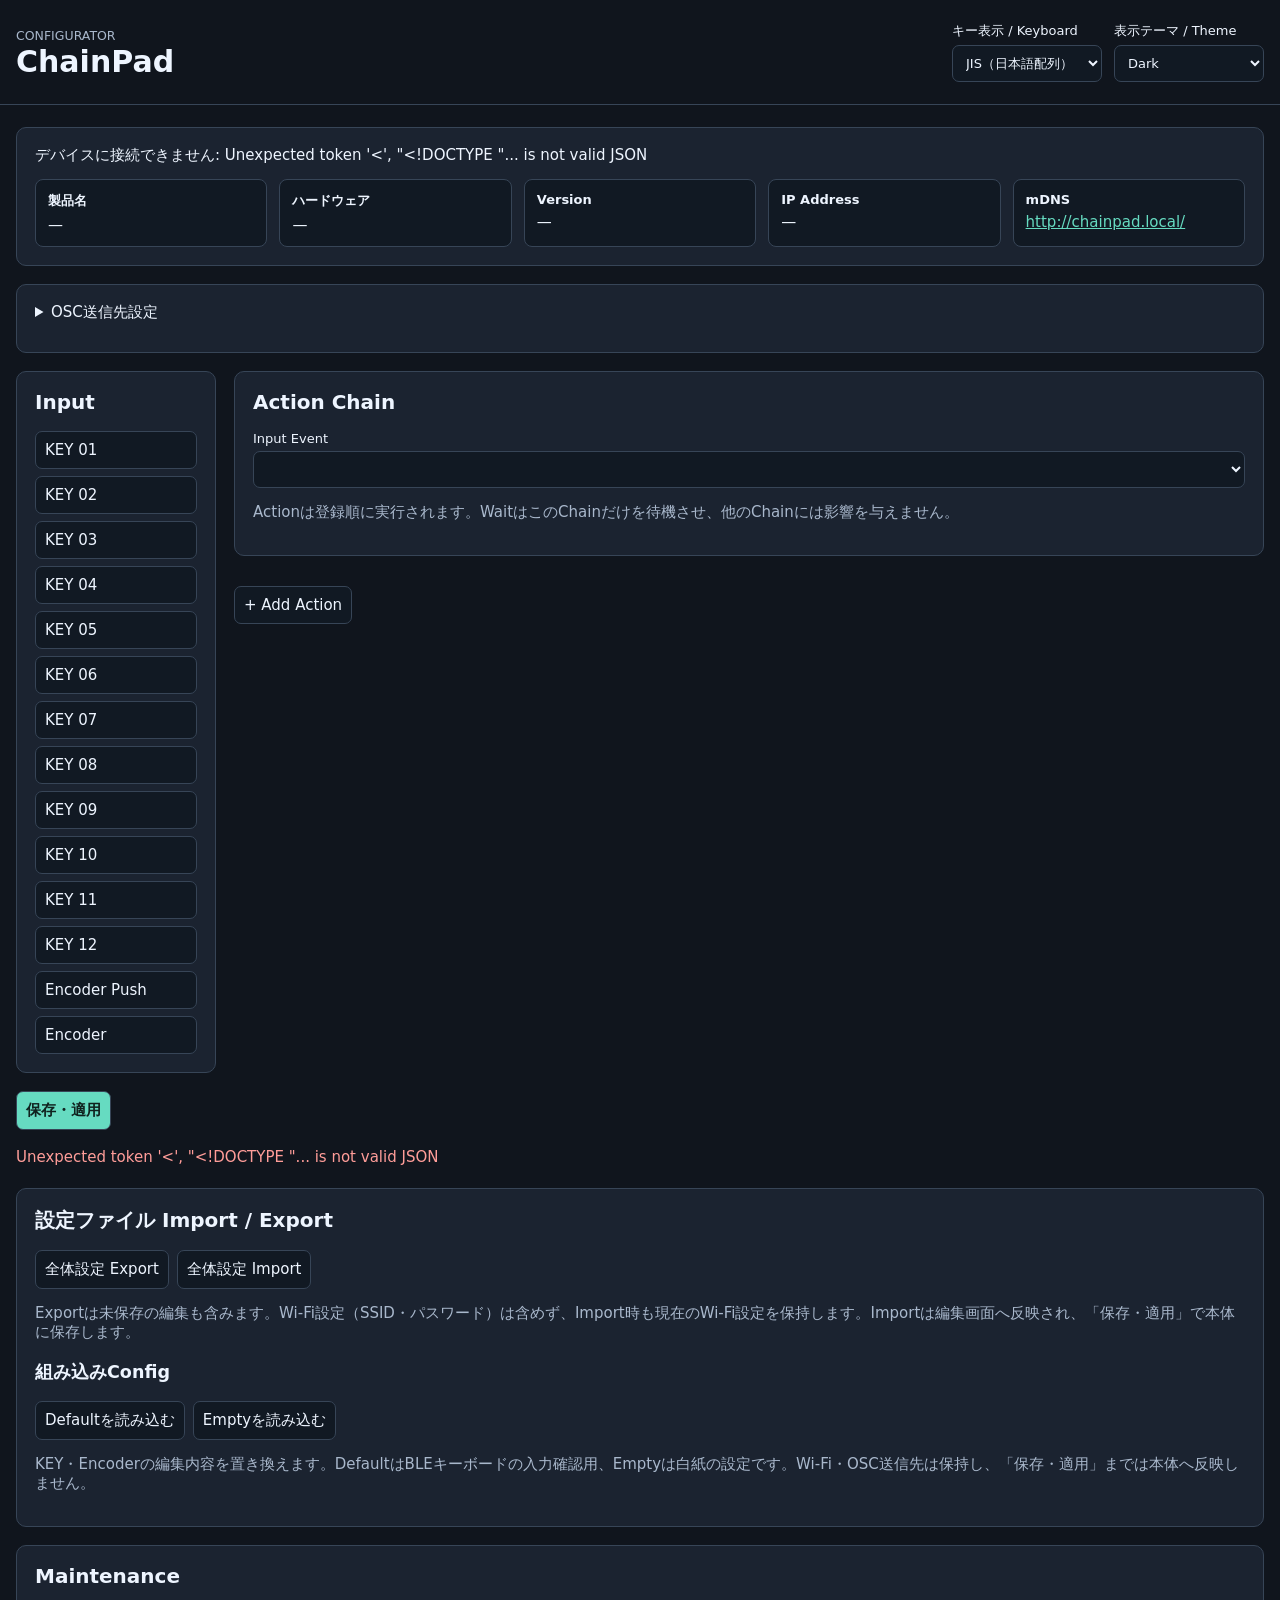
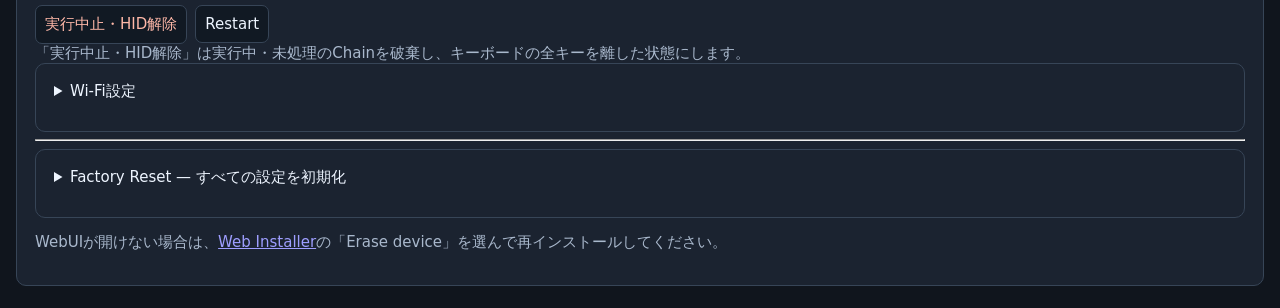
==== web/index.html @ 8fcc0cea "feat: add VRChat OSC address picker for v0.12.0" ====
<!doctype html>
<html lang="ja">
<meta charset="utf-8"><meta name="viewport" content="width=device-width,initial-scale=1">
<title>ChainPad Configurator</title>
<link rel="icon" type="image/svg+xml" sizes="any" href="favicon.svg">
<style>
:root{color-scheme:dark;--bg:#10151d;--panel:#1b2330;--line:#374557;--accent:#66dbc1;--muted:#a9b8cc}*{box-sizing:border-box}body{margin:0;background:var(--bg);color:#eef5ff;font:15px system-ui,sans-serif}header,main{max-width:1150px;margin:auto;padding:22px}header{border-bottom:1px solid var(--line)}h1{margin:0;font-size:30px}small,.hint{color:var(--muted)}h2{font-size:20px;margin-top:0}button,input,select{font:inherit;border:1px solid var(--line);border-radius:7px;padding:9px;background:#111923;color:inherit}button{cursor:pointer}button:hover{border-color:var(--accent)}button.primary{background:var(--accent);color:#10231f;font-weight:700}button:disabled{opacity:.4;cursor:default}input,select{width:100%}input[type=checkbox]{width:auto}label{display:grid;gap:5px;font-size:13px}main{display:grid;grid-template-columns:225px 1fr;gap:18px}.panel,article,details{background:var(--panel);padding:18px;border:1px solid var(--line);border-radius:10px}.network,.status,.toolbar,#message{grid-column:1/-1}.fields{display:grid;grid-template-columns:repeat(auto-fit,minmax(150px,1fr));gap:12px}#inputs{display:grid;gap:7px}#inputs button{text-align:left}#inputs button.active{border-color:var(--accent);color:var(--accent)}#actions{display:grid;gap:12px;margin:15px 0}.action-head,.toolbar,.buttons{display:flex;gap:8px;align-items:center;flex-wrap:wrap}.action-head{justify-content:space-between;margin-bottom:15px}.tag{display:inline-block;margin:3px;padding:4px 8px;background:#10151d;border-radius:6px;color:var(--muted)}.tag.on{color:var(--accent)}#message{white-space:pre-wrap;color:var(--accent);min-height:22px}.error{color:#ff9d99!important}.modifiers{display:flex;gap:12px;flex-wrap:wrap;margin-top:12px}.modifiers label{display:flex;align-items:center}summary{cursor:pointer;margin-bottom:12px}.danger{color:#ffb8a8}#stats{font-size:12px;margin-top:8px;overflow-wrap:anywhere}@media(max-width:700px){main{grid-template-columns:1fr}#inputs{grid-template-columns:repeat(3,1fr)}header,main{padding:14px}}
:root{--text:#eef5ff;--field:#111923;--error:#ff9d99;--danger:#ffb8a8;--primary-text:#10231f}
:root[data-theme="light"]{color-scheme:light;--bg:#f3f6f8;--panel:#ffffff;--line:#bdcbd5;--accent:#087565;--muted:#506275;--text:#182a38;--field:#f8fafc;--error:#b42318;--danger:#a52d20;--primary-text:#ffffff}
body{color:var(--text)}button,input,select{background:var(--field)}button.primary{color:var(--primary-text)}.tag{background:var(--bg)}.error{color:var(--error)!important}.danger{color:var(--danger)}.header-row{display:flex;justify-content:space-between;gap:16px;align-items:center;flex-wrap:wrap}.theme-choice{min-width:150px}
#obsConnection::before{color:currentColor}#obsConnection.obs-state-error{color:#ff9d99}#obsConnection.obs-state-pending{color:#f5cd62}#obsConnection.obs-state-disconnected{color:#9ca3af}#obsConnection.obs-state-ready{color:#62d98b}
:root[data-theme=light] #obsConnection.obs-state-error{color:#b42318}:root[data-theme=light] #obsConnection.obs-state-pending{color:#946200}:root[data-theme=light] #obsConnection.obs-state-disconnected{color:#667085}:root[data-theme=light] #obsConnection.obs-state-ready{color:#167347}
</style>
<style>
header,main{max-width:1280px;padding-left:16px;padding-right:16px}
.fields{align-items:start}.fields>label{align-content:start;min-width:0}.fields>label>input,.fields>label>select{height:42px;min-width:0}
.fields>label.password-clear{display:flex;align-items:center;gap:8px;align-self:center}.fields>label.password-clear>input{width:16px;height:16px;margin:0;padding:0;flex:0 0 16px}#password:disabled{opacity:.45;cursor:not-allowed}
.fields.hid{grid-template-columns:repeat(auto-fill,minmax(150px,1fr))}.fields.hid>.hint{grid-column:1/-1;margin:0}
.fields>.action-note{grid-column:1/-1;order:1;margin:0}
.action-details{container-type:inline-size}.obs-item-targets{display:grid;grid-column:1/-1;grid-template-columns:minmax(0,1fr);gap:12px;min-width:0}
@container(min-width:640px){.action-card .fields.obs-items{grid-template-columns:repeat(2,minmax(0,1fr))}.obs-item-targets{grid-template-columns:repeat(2,minmax(0,1fr))}.obs-item-targets>.fields{grid-column:auto!important}}
.obs-list-button{justify-self:start;width:max-content;padding-inline:10px;white-space:nowrap}
.fields.obs-mute{grid-template-columns:minmax(110px,1fr) minmax(130px,1fr) minmax(150px,1.3fr) max-content minmax(100px,.75fr);overflow-x:auto;padding-bottom:4px}.fields.obs-mute-toggle{grid-template-columns:minmax(110px,1fr) minmax(130px,1fr) minmax(150px,1.3fr) max-content}.fields.obs-mute button{white-space:nowrap}.obs-name-picker{min-width:0}.obs-name-picker>select{min-width:0}
@media(max-width:1100px){.fields.obs-mute{grid-template-columns:repeat(2,minmax(0,1fr));overflow-x:visible}.fields.obs-mute>*{min-width:0}.fields.obs-mute button{max-width:100%;white-space:normal}}@media(max-width:700px){.action-card .fields{grid-template-columns:repeat(2,minmax(0,1fr));overflow-x:visible}.action-card .fields>*{min-width:0;overflow-wrap:anywhere}.action-card .fields input,.action-card .fields select{min-width:0;max-width:100%}.action-card .fields button{max-width:100%;white-space:normal}}
.header-controls{display:flex;gap:12px;align-items:end;flex-wrap:wrap;margin-left:auto}
.action-card .action-details>.fields{grid-template-columns:repeat(2,minmax(0,1fr));overflow-x:visible}
@container(min-width:600px){.action-card .action-details>.fields{grid-template-columns:160px repeat(auto-fit,minmax(150px,1fr))}.action-card .action-details>.fields.obs-fields{grid-template-columns:160px 240px repeat(auto-fit,minmax(150px,1fr))}}
.action-card .action-details>.fields.obs-media{grid-template-columns:repeat(2,minmax(0,1fr))}
@container(min-width:600px){.action-card .action-details>.fields.obs-media{grid-template-columns:160px 240px}.action-card .fields.obs-media>.hint{grid-column:1 / -1}}
@container(min-width:850px){.action-card .action-details>.fields.obs-media{grid-template-columns:160px 240px minmax(0,1fr) max-content minmax(0,1fr)}}
.output-heading{display:flex;align-items:center;justify-content:space-between;gap:12px;margin-bottom:16px}.output-heading h3{margin:0}
#rotationOutputs>.panel{container-type:inline-size}
@container(min-width:800px){.fields.obs-rotation-volume{grid-template-columns:minmax(160px,1.2fr) minmax(150px,1.3fr) max-content minmax(100px,1fr) minmax(100px,1fr)}}
@container(min-width:850px){.action-card .action-details>.fields.obs-volume{grid-template-columns:160px 240px minmax(0,1fr) max-content}}
#rotationDuplicates+h3{border-top:1px solid var(--line);margin-top:28px;padding-top:24px}
#rotationPreviewPosition{appearance:none;-webkit-appearance:none;padding:0;border:0;margin:0;height:28px;border-radius:0;cursor:pointer;background:linear-gradient(to right,#2196f3 0 var(--preview-fill,0%),var(--line) var(--preview-fill,0%) 100%) center / 100% 6px no-repeat}
#rotationPreviewPosition::-webkit-slider-runnable-track{height:6px;background:transparent;border:0}
#rotationPreviewPosition::-webkit-slider-thumb{-webkit-appearance:none;width:16px;height:16px;margin-top:-5px;border:0;border-radius:50%;background:#2196f3}
#rotationPreviewPosition::-moz-range-track{height:6px;background:transparent;border:0}
#rotationPreviewPosition::-moz-range-progress{background:transparent}
#rotationPreviewPosition::-moz-range-thumb{width:16px;height:16px;border:0;border-radius:50%;background:#2196f3}
#rotationPreviewPosition:focus-visible{outline:2px solid var(--accent);outline-offset:3px}
#rotationPreviewPosition:disabled{opacity:.4;cursor:default}
.input-heading{display:flex;align-items:start;justify-content:space-between;gap:12px}.input-heading h2{flex:1}
.preset-menu{position:relative;padding:0;border:0;background:transparent}.preset-menu summary{list-style:none;cursor:pointer;border:1px solid var(--line);border-radius:7px;padding:2px 12px;font-size:22px;line-height:1.4}.preset-menu summary::-webkit-details-marker{display:none}
.preset-menu-items{position:absolute;right:0;top:100%;z-index:5;display:grid;gap:6px;min-width:180px;padding:8px;background:var(--panel);border:1px solid var(--line);border-radius:7px}.preset-menu-items button{text-align:left;white-space:nowrap}
@media(min-width:1100px){main{grid-template-columns:200px minmax(0,1fr)}.fields.midi{grid-template-columns:1.2fr 1.4fr 1.2fr .65fr .65fr .65fr;gap:10px}}
main>section{min-width:0}
.obs-fields{grid-template-columns:repeat(auto-fit,minmax(min(100%,180px),1fr))}.obs-enable{display:flex;align-items:center;gap:8px;margin-bottom:14px}.obs-buttons{justify-content:flex-end}#obsDiagnostics,#obsMessage{overflow-wrap:anywhere}#obsSection fieldset{border:0;padding:0;margin:0;min-width:0}#obsSection input:disabled{opacity:.5}.obs-clear{display:flex;align-items:center;gap:8px}.obs-clear input{width:16px;height:16px;margin:0}.obs-summary-status{float:right;font-size:13px;color:var(--muted);margin-left:12px}.obs-summary-status::before{content:'● ';color:var(--accent)}@media(max-width:700px){.obs-summary-status{float:none;display:block;margin:6px 0 0 20px;overflow-wrap:anywhere}}
.system-info{display:grid;grid-template-columns:repeat(auto-fit,minmax(150px,1fr));gap:12px;margin:14px 0 0}.system-info>div{border:1px solid var(--line);border-radius:8px;padding:12px;background:var(--field);min-width:0}.system-info dt{font-size:13px;font-weight:700;margin-bottom:6px}.system-info dd{margin:0;overflow-wrap:anywhere}.system-info a{color:var(--accent)}
#actions{gap:18px}.action-card{padding:10px;position:relative;min-width:0}
.action-card:not(:last-child)::after{content:'↓';position:absolute;bottom:-19px;left:28px;color:var(--muted);font-size:14px;line-height:18px}
.action-head{display:grid;grid-template-columns:40px 22px max-content minmax(0,1fr) auto;gap:8px;margin:0;align-items:center}
.action-summary{font-size:13px;overflow-wrap:anywhere;white-space:pre-wrap}.action-kind{font-size:13px}.action-number{color:var(--muted);text-align:center}
.action-head .buttons{flex-wrap:nowrap}.action-head button{padding:7px 9px;min-height:40px}
.drag-handle{touch-action:none;cursor:grab;font-size:22px;user-select:none}.action-dragging,.action-dragging *{cursor:grabbing!important;user-select:none!important}
.action-card.dragging{opacity:.45}.action-card.drop-before{box-shadow:0 -4px 0 var(--accent)}.action-card.drop-after{box-shadow:0 4px 0 var(--accent)}
.action-details{border-top:1px solid var(--line);margin-top:10px;padding-top:4px}
.action-kind{white-space:nowrap}.cancel-help{grid-column:1/-1;margin:0}
#rotationAxis{margin-bottom:14px}#rotationOutputs{display:grid;gap:12px;margin:12px 0}#encoderSettings{margin-bottom:18px}#rotationValueEditor{margin-bottom:18px}[hidden]{display:none!important}
@media(max-width:700px){.action-head{grid-template-columns:40px 20px minmax(0,1fr) auto;gap:6px}.action-kind{min-width:0;white-space:normal;overflow-wrap:anywhere}.action-summary{grid-column:3/-1;grid-row:2}.action-head .buttons{grid-column:4;grid-row:1;justify-self:end}.action-card{padding:8px}}
 #firmwareUpdate{margin-top:16px;line-height:1.6;overflow-wrap:anywhere}#firmwareUpdate a{color:var(--accent)}.firmware-history{margin-top:12px}.firmware-history details{padding:12px;background:var(--field)}.firmware-history summary{margin:0}.firmware-history details[open]>summary{margin-bottom:12px}.firmware-release{border-top:1px solid var(--line);padding-top:12px;margin-top:12px}.firmware-release h3{font-size:16px;margin:0 0 8px}.firmware-release h4{font-size:13px;color:var(--muted);margin:8px 0 4px}.firmware-release ul{margin:0;padding-left:22px}.firmware-release p{margin:8px 0}.firmware-more{margin-top:12px}.firmware-history summary:focus-visible{outline:2px solid var(--accent);outline-offset:4px}
</style>
<style>
.osc-address-control{min-width:0;display:grid;gap:6px;align-content:start}.osc-address-control input{height:42px;min-width:0}.osc-address-picker-button{justify-self:start;font-size:13px}.osc-address-hint{line-height:1.6;overflow-wrap:anywhere}
.osc-picker{color:var(--text);background:var(--panel);border:1px solid var(--line);border-radius:12px;padding:0;width:min(740px,calc(100% - 28px));max-height:85vh;overflow:auto}.osc-picker::backdrop{background:#0009}.osc-picker-heading{display:flex;align-items:center;justify-content:space-between;gap:12px;padding:18px 22px;border-bottom:1px solid var(--line)}.osc-picker-heading h2{margin:0}.osc-picker-body{padding:18px 22px}.osc-picker-filters{display:flex;flex-wrap:wrap;gap:6px;margin:12px 0}.osc-picker-filters button{font-size:13px}.osc-picker-filters [aria-pressed=true]{border-color:var(--accent);color:var(--accent)}.osc-picker-results{max-height:34vh;overflow:auto;border-top:1px solid var(--line)}.osc-picker-result{display:grid;grid-template-columns:minmax(0,1fr) auto;gap:6px 12px;width:100%;text-align:left;background:transparent;border:0;border-bottom:1px solid var(--line);border-radius:0;padding:14px 8px}.osc-picker-result:hover{background:var(--field)}.osc-picker-result code{grid-column:1/-1;color:var(--accent);overflow-wrap:anywhere}.osc-picker-result small{grid-column:1/-1;line-height:1.6}.osc-picker-foot{padding:12px 22px;border-top:1px solid var(--line);font-size:12px;color:var(--muted);line-height:1.6}.osc-picker-foot p{margin:5px 0}.osc-picker a{color:var(--accent)}.osc-picker button:focus-visible,.osc-picker input:focus-visible,.osc-address-picker-button:focus-visible{outline:2px solid var(--accent);outline-offset:2px}@media(max-width:700px){.osc-picker-heading,.osc-picker-body,.osc-picker-foot{padding:14px}.osc-picker-heading h2{font-size:18px}}
</style>
<script>
try{const theme=localStorage.getItem('chainpad-theme');if(theme==='light'||theme==='dark')document.documentElement.dataset.theme=theme;}catch{}
</script>
<header><div class="header-row"><div><small>CONFIGURATOR</small><h1>ChainPad</h1></div><div class="header-controls"><label class="theme-choice">キー表示 / Keyboard<select id="keyboardLayout"><option value="jis">JIS（日本語配列）</option><option value="ascii">ASCII（US配列）</option></select></label><label class="theme-choice">表示テーマ / Theme<select id="theme"><option value="dark">Dark</option><option value="light">Light</option></select></label></div></div></header>
<main>
<section class="status panel"><div id="connections">接続中…</div><dl class="system-info"><div><dt>製品名</dt><dd id="systemName">—</dd></div><div><dt>ハードウェア</dt><dd id="systemHardware">—</dd></div><div><dt>Version</dt><dd id="systemVersion">—</dd></div><div><dt>IP Address</dt><dd id="systemIp">—</dd></div><div><dt>mDNS</dt><dd><a href="http://chainpad.local/">http://chainpad.local/</a></dd></div></dl><div id="firmwareUpdate" hidden></div></section>
<section class="status panel" id="storageRecovery" hidden><p>旧形式の設定が存在しますが、このFirmwareでは読み込めません。旧ファイルは保持され、設定出力は停止しています。置換すると旧設定は上書きされます。</p><button id="replaceUnsupported" class="danger">旧設定を置き換えてv2設定を保存</button></section>
<section class="panel"><h2>Encoder Rotation</h2><div id="rotationAxis" class="fields"></div><p id="rotationSummary" class="hint"></p><p id="rotationInactive" class="hint">Action Chainモード中は、以下のRotation Value設定は実行されません。設定は保持・検証されます。</p><p class="hint">CWでPosition +1、CCWで−1。Initialは起動・Rotation Valueへの切替・Range変更時に適用されます。その他の設定変更ではCurrentを保持します。Encoder Pushは独立したPress / Releaseです。</p><h3>Action Link</h3><div id="rotationOutputs"></div><button id="rotationAdd">+ Add Action</button><p class="hint">Start / Endは昇順・降順・同値に対応。OSC FloatとOBS音量はfloat32に正規化します。OBS音量は−100〜＋26 dBで指定します。送信は最新状態を優先し、未送信値は上書き・破棄される場合があります。</p><p id="rotationDuplicates" class="danger" role="status"></p><h3>Preview（ブラウザ上でのActionのテスト）</h3><p class="hint">エンコーダーの回転量によってOSC/MIDI CC/OBS音量で送信される値を、Preview Positionを変えてブラウザ上で確認できます。</p><label>Preview Position<input id="rotationPreviewPosition" type="number" min="0" step="1" value="0"></label><p class="hint">デバイスには送信せず、Current Positionも変更しません。</p><p id="rotationValidation" class="danger" role="status"></p><ol id="rotationPreviewValues"></ol></section>
<details class="network" id="oscDestination"><summary>OSC送信先設定</summary><div class="fields">
<label>OSC IPv4<input id="oscHost" placeholder="192.168.1.100"></label>
<label>OSC Port<input id="oscPort" type="number" min="1" max="65535"></label>
</div><p class="hint">OSC Action / Action Link共通の送信先です。変更後は「保存・適用」を押してください。</p></details>
<details class="network" id="obsSection" hidden><summary>OBS WebSocket設定<span id="obsConnection" class="obs-summary-status" role="status">Connection: 取得中…</span></summary>
<fieldset id="obsFields" disabled><label class="obs-enable"><input id="obsEnabled" type="checkbox">Enable OBS WebSocket</label>
<div class="fields obs-fields"><label>IP Address<input id="obsIp" placeholder="192.168.1.100" autocomplete="off"></label><label>Port<input id="obsPort" type="number" min="1" max="65535" step="1" value="4455"></label><label>Password<input id="obsPassword" type="password" autocomplete="new-password" aria-describedby="obsPasswordStatus"></label></div>
<p id="obsPasswordStatus" class="hint" role="status"></p><label class="obs-clear"><input id="obsClear" type="checkbox">保存時にパスワードをクリア</label>
<p class="hint">空欄なら保存済みパスワードを保持します。削除・変更はSave OBSで確定します。</p></fieldset>
<p id="obsDiagnostics" class="hint"></p><p id="obsStorage" class="hint"></p>
<p id="obsMessage" role="status"></p><div class="buttons obs-buttons"><button id="obsSave" class="primary" type="button" disabled>Save OBS</button><button id="obsReconnect" type="button" disabled>Reconnect</button></div>
<p class="hint">OBS専用の保存です。保存・反映受付と接続成功は別です。Reconnectは編集中の値ではなく、本体に保存済みの設定を使用します。</p></details>
<nav class="panel"><h2>Input</h2><div id="inputs"></div></nav>
<section><div class="panel"><div class="input-heading"><h2 id="title">Action Chain</h2><details id="keyPresetMenu" class="preset-menu" hidden><summary aria-label="Key Preset操作">…</summary><div class="preset-menu-items"><button id="exportKey">Preset Export</button><button id="importKey">Preset Import</button></div></details></div><label>Input Event<select id="event"></select></label><p class="hint">Actionは登録順に実行されます。WaitはこのChainだけを待機させ、他のChainには影響を与えません。</p><p id="actionSlots" class="hint" role="status"></p><p id="waitWarning" class="danger" role="status" hidden></p></div><div id="actions"></div><button id="add">+ Add Action</button></section>
<div class="toolbar"><button class="primary" id="save">保存・適用</button><span id="dirty" class="hint"></span></div>
<div id="message" role="status"></div>
<section class="network panel"><h2>設定ファイル Import / Export</h2><div class="buttons"><button id="exportFull">全体設定 Export</button><button id="importFull">全体設定 Import</button></div><p class="hint">Exportは未保存の編集も含みます。Wi-Fi設定（SSID・パスワード）は含めず、Import時も現在のWi-Fi設定を保持します。Importは編集画面へ反映され、「保存・適用」で本体に保存します。</p><h3>組み込みConfig</h3><div class="buttons"><button id="loadDefault">Defaultを読み込む</button><button id="loadEmpty">Emptyを読み込む</button></div><p class="hint">KEY・Encoderの編集内容を置き換えます。DefaultはBLEキーボードの入力確認用、Emptyは白紙の設定です。Wi-Fi・OSC送信先は保持し、「保存・適用」までは本体へ反映しません。</p></section>
<input id="presetFile" type="file" accept=".json,application/json" hidden>
<section class="network panel" id="maintenance"><h2>Maintenance</h2>
<div class="buttons"><button class="danger" id="panic">実行中止・HID解除</button><button id="restart">Restart</button></div>
<p class="hint cancel-help">「実行中止・HID解除」は実行中・未処理のChainを破棄し、キーボードの全キーを離した状態にします。</p>
<details class="network" id="network"><summary>Wi-Fi設定</summary><div class="fields">
<label>Wi-Fi SSID<input id="ssid" maxlength="32" autocomplete="off"></label>
<label>Wi-Fi Password<input id="password" type="password" maxlength="64" autocomplete="new-password"></label>
<label class="password-clear"><input id="clearPassword" type="checkbox"><span>保存時にパスワードをクリア（パスワードなしのWi-Fi）</span></label>
<p id="passwordStatus" class="hint" role="status"></p>
</div><p class="hint">SSID / Passwordの変更後は「保存・適用」→「Restart」の順に押してください。</p><div class="buttons"><button class="primary" id="networkSave">保存・適用</button><button id="networkRestart">Restart</button></div></details>
<hr><details><summary>Factory Reset — すべての設定を初期化</summary>
<p>Wi-Fi・OSC・Action・Rotation・本体のBluetoothペアリング情報を削除し、自動再起動します。Wi-Fiの再設定と、PC側のBluetooth登録解除・再ペアリングが必要です。</p>
<button class="danger" id="factoryReset">すべての設定を初期化…</button></details>
<p id="factoryResetMessage" role="status"></p>
<p class="hint">WebUIが開けない場合は、<a href="https://shimez.github.io/ChainPad/installer/" target="_blank" rel="noopener">Web Installer</a>の「Erase device」を選んで再インストールしてください。</p></section>
</main>
<script src="maintenance.js"></script>
<script src="wifi-password.js"></script>
<script src="presets.js"></script>
<script src="builtin-config-data.js"></script>
<script src="osc-addresses.js"></script>
<script src="action-ui.js"></script>
<script src="rotation-ui.js"></script>
<script src="obs-settings.js"></script>
<script src="obs-actions.js"></script>
<script src="firmware-update.js"></script>
<script>
'use strict';
let config, capabilities, selected=0, dirty=false, statusTimer, saving=false, importTarget;
const $=id=>document.getElementById(id);
const passwordEditor=WifiPassword.create($,()=>changed());
const obsEditor=ObsSettingsUI.create($,()=>saving);
const obsScenes=ObsActionsUI.create();
$('theme').value=document.documentElement.dataset.theme||'dark';
$('theme').onchange=()=>{const theme=$('theme').value;document.documentElement.dataset.theme=theme;try{localStorage.setItem('chainpad-theme',theme);}catch{}};
const names=Array.from({length:12},(_,i)=>`KEY ${String(i+1).padStart(2,'0')}`).concat('Encoder Push','Encoder');
const usageNames={4:'A',5:'B',6:'C',7:'D',8:'E',9:'F',10:'G',11:'H',12:'I',13:'J',14:'K',15:'L',16:'M',17:'N',18:'O',19:'P',20:'Q',21:'R',22:'S',23:'T',24:'U',25:'V',26:'W',27:'X',28:'Y',29:'Z',40:'Enter',41:'Escape',42:'Backspace',43:'Tab',44:'Space',79:'Right',80:'Left',81:'Down',82:'Up'};
// JIS 109-key legends. These labels do not change the transmitted HID usage.
Object.assign(usageNames,{
  45:'-（Shift: =）',46:'^（Shift: ~）',47:'@（Shift: `）',48:'[（Shift: {）',
  49:'US配列のバックスラッシュキー',50:']（Shift: }）',51:';（Shift: +）',52:':（Shift: *）',
  53:'半角／全角',54:',（Shift: <）',55:'.（Shift: >）',56:'/（Shift: ?）',57:'英数（Shift: Caps Lock）',
  70:'Print Screen',71:'Scroll Lock',72:'Pause',73:'Insert',74:'Home',75:'Page Up',76:'Delete',77:'End',78:'Page Down',
  83:'Num Lock',84:'テンキー /',85:'テンキー *',86:'テンキー -',87:'テンキー +',88:'テンキー Enter',
  98:'テンキー 0 / Insert',99:'テンキー . / Delete',100:'欧州配列の追加キー（Non-US Backslash）',
  101:'アプリケーション（メニュー）',102:'Power',103:'テンキー ='
});
const jisNumberShift=['!','"','#','$','%','&',"'",'(',')'];
for(let i=0;i<10;i++)usageNames[30+i]=String((i+1)%10)+(i<9?`（Shift: ${jisNumberShift[i]}）`:'');
const keypadNavigation=['End','Down','Page Down','Left','Clear','Right','Home','Up','Page Up'];
for(let i=0;i<9;i++)usageNames[89+i]=`テンキー ${i+1} / ${keypadNavigation[i]}`;
for(let i=0;i<12;i++){usageNames[58+i]=`F${i+1}`;usageNames[104+i]=`F${i+13}`;}
const jisUsageNames={...usageNames};
const asciiUsageNames={...usageNames,
  45:'-（Shift: _）',46:'=（Shift: +）',47:'[（Shift: {）',48:']（Shift: }）',
  49:'\\（Shift: |）',50:'非US配列の # キー',51:';（Shift: :）',52:"'（Shift: \"）",
  53:'`（Shift: ~）',57:'Caps Lock'
};
const asciiNumberShift=['!','@','#','$','%','^','&','*','(',')'];
for(let i=0;i<10;i++)asciiUsageNames[30+i]=`${(i+1)%10}（Shift: ${asciiNumberShift[i]}）`;
let keyboardLayout='jis';
try{if(localStorage.getItem('chainpad-keyboard-layout')==='ascii')keyboardLayout='ascii';}catch{}
$('keyboardLayout').value=keyboardLayout;
Object.assign(usageNames,keyboardLayout==='jis'?jisUsageNames:asciiUsageNames);
$('keyboardLayout').onchange=()=>{
  keyboardLayout=$('keyboardLayout').value==='ascii'?'ascii':'jis';
  Object.assign(usageNames,keyboardLayout==='jis'?jisUsageNames:asciiUsageNames);
  try{localStorage.setItem('chainpad-keyboard-layout',keyboardLayout);}catch{}
  if(config)renderActions();
};
function message(text,error=false){$('message').textContent=text;$('message').classList.toggle('error',error);}
function changed(){dirty=true;$('dirty').textContent='未保存の変更あり';waitWarning();if(config)document.querySelectorAll('.action-summary').forEach((el,i)=>{if(current()[i])el.textContent=actionSummary(current()[i]);});RotationEditor.refresh();}
function waitWarning(){if(!config)return;const base=Math.floor(selected/2)*2;const pair=config.chains.filter(c=>c.input===base||c.input===base+1);const waits=pair.some(c=>c.actions.some(a=>a.protocol==='wait'&&a.delayMs>0));$('waitWarning').hidden=!waits;$('waitWarning').textContent=waits?'Wait中もRelease・別キー・同じキーの再入力は独立して実行されます。Releaseが先に実行され、待機後のNote On / KeyDownが後から届く場合があります。':'';}
async function api(path,method='GET',body){const request=async()=>{const r=await fetch('/api/'+path,{method,headers:body?{'Content-Type':'application/json'}:{},body:body?RotationPreview.stringify(body):undefined});const data=await r.json();if(!r.ok)throw Error(data.message||r.statusText);return data;};if(path!=='status'||method!=='GET')return request();if(api.statusPending)return api.statusPending;api.statusPending=request();try{return await api.statusPending;}finally{api.statusPending=null;}}
function control(label,value,options,onchange,type='text',min,max){const wrap=document.createElement('label');wrap.textContent=label;const el=document.createElement(options?'select':'input');if(options){for(const [v,name]of options){const o=document.createElement('option');o.value=v;o.textContent=name;el.append(o);}}else{el.type=type;if(min!==undefined)el.min=min;if(max!==undefined)el.max=max;}el.value=value;el.onchange=()=>{onchange(type==='number'?Number(el.value):el.value);changed();};wrap.append(el);return wrap;}
function defaults(protocol){if(protocol==='obs')return ObsActionsUI.defaults();if(protocol==='stopOtherChains')return {protocol,delayMs:0};if(protocol==='wait')return {protocol,delayMs:100};if(protocol==='osc')return {protocol,transport:'wifi',delayMs:0,address:'/avatar/parameters/Costume',type:'int',value:2};if(protocol==='midi')return {protocol,transport:capabilities.defaultMidiTransport,delayMs:0,message:'noteOn',channel:1,number:48,value:127};return {protocol,transport:'ble',delayMs:0,message:'keyDownUp',usage:104,modifiers:0};}
function current(){return config.chains.find(c=>c.input===selected).actions;}
function button(text,fn,disabled=false){const b=document.createElement('button');b.textContent=text;b.onclick=fn;b.disabled=disabled;return b;}
const actionLabels={osc:'🛜OSC',midi:'🎹MIDI',keyboard:'⌨HID',obs:'🎬 OBS',wait:'⏱Wait',stopOtherChains:'他のChainを中断'};
function renderActions(){cancelActionDrag();obsScenes.clear();waitWarning();$('exportKey').disabled=$('importKey').disabled=selected>=26;const list=$('actions');list.replaceChildren();const actions=current();actions.forEach((a,i)=>{const card=document.createElement('article');card.className='action-card';const head=document.createElement('div');head.className='action-head';const handle=button('≡',()=>{});handle.className='drag-handle';actionDrag(handle,card,i);const number=document.createElement('span');number.className='action-number';number.textContent=i+1;const title=document.createElement('strong');title.className='action-kind';title.textContent=actionLabels[a.protocol]+(a.protocol==='obs'&&!capabilities.obsActions?'（非対応）':'');const summary=document.createElement('span');summary.className='action-summary';summary.textContent=actionSummary(a);const ops=document.createElement('div');ops.className='buttons';const toggle=button(editingAction===i?'完了':'編集',()=>{editingAction=editingAction===i?-1:i;renderActions();$('actions').children[i].querySelector('.edit-action').focus();});toggle.className='edit-action';toggle.setAttribute('aria-expanded',String(editingAction===i));toggle.setAttribute('aria-controls',`action-details-${i}`);ops.append(toggle,button('削除',()=>{actions.splice(i,1);if(editingAction===i)editingAction=-1;else if(editingAction>i)--editingAction;changed();renderActions();}));head.append(handle,number,title,summary,ops);card.append(head);list.append(card);if(editingAction!==i)return;const detail=document.createElement('div');detail.id=`action-details-${i}`;detail.className='action-details';card.append(detail);const hint=document.createElement('p');hint.className='hint';hint.textContent='完了は編集を閉じます。本体への保存は「保存・適用」で行います。';detail.append(hint);const fields=document.createElement('div');fields.className='fields';if(a.protocol!=='obs')fields.append(control('Action',a.protocol,Object.entries(actionLabels),v=>{actions[i]=defaults(v);renderActions();}));
if(a.protocol==='wait')fields.append(control('待機時間 (ms)',a.delayMs,null,v=>a.delayMs=v,'number',0,86400000));
if(a.protocol==='obs'){fields.append(control('Action',a.protocol,Object.entries(actionLabels),v=>{actions[i]=defaults(v);renderActions();}));ObsActionsUI.render(a,fields,control,changed,renderActions,capabilities,obsScenes);if(!capabilities.obsActions)title.textContent='🎬 OBS（非対応）';}
if(a.protocol==='stopOtherChains'){const hint=document.createElement('p');hint.className='hint action-note';hint.textContent='実行中の他のAction Chainを中断します。実行済みのMIDI・HID・OSC操作は取り消されません。';fields.append(hint);}
if((a.protocol==='midi'&&!['allNotesOn','allNotesOff','allNotesOnOff'].includes(a.message))||a.protocol==='keyboard'){
  if(a.protocol==='midi')fields.classList.add('midi');
  const allowed=a.protocol==='midi'?capabilities.midiTransports:capabilities.keyboardTransports;
  const fixed=allowed.length===1;
  const labels={both:'Both (USB + BLE)',usb:'USB',ble:fixed?'BLE（固定）':'BLE'};
  const field=control('Transport',a.transport,allowed.map(t=>[t,labels[t]]),v=>a.transport=v);
  field.lastChild.disabled=fixed;
  if(fixed){const note=document.createElement('small');note.textContent='この機種はBLEのみ対応';field.append(note);}
  fields.append(field);
}
if(a.protocol==='osc'){fields.append(oscAddressControl(a),control('Type',a.type,[['int','Int'],['float','Float'],['bool','Bool'],['string','String']],v=>{a.type=v;a.value=v==='string'?'':v==='bool'?false:0;renderActions();}));if(a.type==='bool')fields.append(control('Value',String(a.value),[['true','true'],['false','false']],v=>a.value=v==='true'));else{const f=a.type==='string'?oscTextControl('Value',a.value,v=>a.value=v,128):control('Value',a.value,null,v=>a.value=v,'number');if(a.type==='float')f.lastChild.step='any';fields.append(f);}}
if(a.protocol==='midi'){
  const bulk=['allNotesOn','allNotesOff','allNotesOnOff'].includes(a.message);
  fields.append(control('Message',a.message,[['noteOn','Note On'],['noteOff','Note Off'],['noteOnOff','Note On→Off'],['cc','Control Change'],['allNotesOn','All Notes On'],['allNotesOff','All Notes Off'],['allNotesOnOff','All Notes On→Off']],v=>{actions[i]=bulk?{...defaults('midi'),message:v,value:['noteOn','noteOnOff','allNotesOn','allNotesOnOff'].includes(v)?127:0}:{...a,message:v,value:['noteOn','noteOnOff','allNotesOn','allNotesOnOff'].includes(v)?127:0};if(!['noteOnOff','allNotesOnOff'].includes(v))delete actions[i].holdMs;renderActions();}));
  if(bulk){
    if(a.message!=='allNotesOff')fields.append(control('Velocity',a.value,null,v=>a.value=v,'number',1,127));
    const hint=document.createElement('p');hint.className='hint action-note';hint.textContent='保存済み設定のアクティブなChainにあるNote On / Note Offを収集します。Rotation Value中のCW / CCW Chainは対象外です。元のTransportに従い、送信先ごとにChannel＋Noteの重複を除外します。過去の送信履歴は追跡しません。';fields.append(hint);
  }else fields.append(control('Channel',a.channel,null,v=>a.channel=v,'number',1,16),control(a.message==='cc'?'Controller':'Note',a.number,null,v=>a.number=v,'number',0,127),control(a.message==='cc'?'Value':'Velocity',a.value,null,v=>a.value=v,'number',['noteOn','noteOnOff'].includes(a.message)?1:0,127));
}
if(a.protocol==='keyboard')hidFields(fields,a);
if((a.protocol==='midi'&&['noteOnOff','allNotesOnOff'].includes(a.message))||(a.protocol==='keyboard'&&a.message==='keyDownUp'))fields.append(control(a.protocol==='keyboard'?'押下時間 (ms)':'OnからOffまでの待ち時間 (ms)',a.holdMs??0,null,v=>a.holdMs=v,'number',0,86400000));
detail.append(fields);if(a.protocol==='keyboard'&&['keyDown','keyDownUp'].includes(a.message)){const mods=document.createElement('div');mods.className='modifiers';['L Ctrl','L Shift','L Alt','L GUI','R Ctrl','R Shift','R Alt','R GUI'].forEach((name,bit)=>{const label=document.createElement('label');const cb=document.createElement('input');cb.type='checkbox';cb.checked=!!(a.modifiers&(1<<bit));cb.onchange=()=>{a.modifiers=cb.checked?a.modifiers|(1<<bit):a.modifiers&~(1<<bit);changed();};label.append(cb,document.createTextNode(name));mods.append(label);});detail.append(mods);}
});if(!actions.length){const p=document.createElement('p');p.className='hint';p.textContent='このEventにはActionがありません。';list.append(p);}updateActionSlots();}
function selectInput(group){editingAction=-1;selected=group*2;$('keyPresetMenu').open=false;$('keyPresetMenu').hidden=group>=13;$('title').textContent=names[group];$('event').replaceChildren();const labels=group===13?['↩️Clockwise（時計回り）','↪️CounterClockWise（反時計回り）']:['Press（押した時）','Release（離した時）'];labels.forEach((name,i)=>{const o=document.createElement('option');o.value=group*2+i;o.textContent=name;$('event').append(o);});[...$('inputs').children].forEach((b,i)=>b.classList.toggle('active',i===group));renderActions();RotationEditor.refresh();}
function rotationSummary(){RotationEditor.render();}
async function load(){[config,capabilities]=await Promise.all([api('config'),api('capabilities')]);obsScenes.init(capabilities);delete config.network.password;Presets.read(Presets.full(config),'full',capabilities);const s=await api('status');$('storageRecovery').hidden=s.storageState!=='unsupportedVersion';for(const id of ['ssid','oscHost','oscPort'])$(id).value=config.network[id];passwordEditor.load(config.network.passwordConfigured);dirty=false;$('dirty').textContent=s.configOutputsAllowed===false?'設定未読込（出力停止）':'保存済み';selectInput(Math.floor(selected/2));rotationSummary();message(s.configOutputsAllowed===false?s.bootMessage:'設定を読み込みました。',s.configOutputsAllowed===false);}
const firmwareUpdate=FirmwareUpdate.create($('firmwareUpdate'));
async function status(){clearTimeout(statusTimer);if(document.hidden||status.paused||status.running)return;status.running=true;const epoch=obsEditor.epoch();try{const s=await api('status');if(epoch===obsEditor.epoch()){obsEditor.updateStatus(s.obs);obsScenes.tick(s.obs);}$('connections').replaceChildren();for(const [key,label]of [['wifi','Wi-Fi'],['usbMidi','USB MIDI'],['usbKeyboard','USB HID'],['bleMidi','BLE MIDI'],['bleKeyboard','BLE HID']]){const unsupported=(key==='usbMidi'&&s.usbMidiSupported===false)||(key==='usbKeyboard'&&s.usbKeyboardSupported===false);const tag=document.createElement('span');tag.className='tag'+(!unsupported&&s[key]?' on':'');tag.textContent=`${label}: ${unsupported?'非対応':s[key]?'接続':'未接続'}`;$('connections').append(tag);}$('systemName').textContent=s.name||'ChainPad';$('systemHardware').textContent=(s.hardware||'—').replace(/\s*\/\s*ChainOSCPad PCB$/,'');$('systemVersion').textContent=s.version||'—';$('systemIp').textContent=s.wifi&&s.ip&&s.ip!=='0.0.0.0'?s.ip:s.apIp||'—';void firmwareUpdate.check(s);}catch(e){if(epoch===obsEditor.epoch()){obsEditor.statusFailed();obsScenes.failed();}$('connections').textContent='デバイスに接続できません: '+e.message;}finally{status.running=false;if(!document.hidden&&!status.paused)statusTimer=setTimeout(status,3000);}}
function run(fn){return async()=>{try{await fn();}catch(e){message(e.message,true);}};}
$('event').onchange=()=>{editingAction=-1;selected=Number($('event').value);renderActions();};
$('add').onclick=()=>{const s=actionSlots();if(s.used>=s.limit||saving)return;current().push(defaults('osc'));editingAction=current().length-1;changed();renderActions();};
async function saveConfig(replaceUnsupported=false){
  if(typeof obsEditor!=='undefined'&&obsEditor.busy())throw Error('OBS操作の完了を待ってください。');
  if(!config)return;
  for(const id of ['ssid','oscHost','oscPort'])config.network[id]=id==='oscPort'?Number($(id).value):$(id).value;
  // Snapshot in the browser; the device receives just one chain per request.
  const snapshot=RotationPreview.clone(config);
  snapshot.network=passwordEditor.update(snapshot.network);
  const normalized=Presets.read(Presets.full(snapshot),'full',capabilities);
  snapshot.encoderRotation=normalized.config.encoderRotation;
  saving=true;
  cancelActionDrag();
  const controls=[...document.querySelectorAll('button,input,select')].map(el=>[el,el.disabled]);
  controls.forEach(([el])=>el.disabled=true);
  try{
    const {token}=await api('config/begin','POST',{schemaVersion:2,network:snapshot.network,...(replaceUnsupported?{replaceUnsupported:true}:{})});
    for(const chain of snapshot.chains){message(`保存準備中… ${chain.input+1}/${snapshot.chains.length}`);await api(`config/chain?token=${token}&input=${chain.input}`,'PUT',chain);}
    await api(`config/rotation?token=${token}`,'PUT',snapshot.encoderRotation);
    const r=await api(`config/commit?token=${token}`,'POST');
    config.encoderRotation=snapshot.encoderRotation;
    config.network.passwordConfigured=passwordEditor.saved(snapshot.network);
    delete config.network.password;
    dirty=false;$('dirty').textContent='保存済み';$('storageRecovery').hidden=true;message(r.message);
  }finally{delete snapshot.network.password;saving=false;controls.forEach(([el,disabled])=>el.disabled=disabled);$('password').disabled=$('clearPassword').checked;rotationSummary();if(typeof obsEditor!=='undefined')obsEditor.refresh();}
}
$('save').onclick=run(()=>saveConfig());
$('replaceUnsupported').onclick=run(async()=>{if(confirm('旧設定を上書きして、現在の編集内容をv2形式で保存しますか？'))await saveConfig(true);});
$('panic').onclick=run(async()=>message((await api('panic','POST')).message));
$('restart').onclick=run(async()=>{if(dirty&&!confirm('未保存の変更があります。Restartしますか？'))return;message((await api('restart','POST')).message);});
$('networkSave').onclick=()=>{if(config)$('save').click();};
$('networkRestart').onclick=()=>$('restart').click();
for(const id of ['ssid','oscHost','oscPort'])$(id).oninput=changed;
function editedConfig(){if(!config)throw Error('設定の読み込みを待ってください。');const result=RotationPreview.clone(config);delete result.network.password;for(const id of ['ssid','oscHost','oscPort'])result.network[id]=id==='oscPort'?Number($(id).value):$(id).value;return result;}
function downloadJson(data,name){const url=URL.createObjectURL(new Blob([RotationPreview.stringify(data)+'\n'],{type:'application/json'}));const link=document.createElement('a');link.href=url;link.download=name;document.body.append(link);link.click();link.remove();setTimeout(()=>URL.revokeObjectURL(url),1000);}
$('exportFull').onclick=run(async()=>{const data=Presets.full(editedConfig());Presets.read(data,'full',capabilities);downloadJson(data,'ChainPad-configuration.json');message('全体設定をExportしました（Wi-Fi設定は含みません）。');});
$('exportKey').onclick=run(async()=>{const group=Math.floor(selected/2);const data=Presets.key(editedConfig(),group);Presets.read(data,'key',capabilities);downloadJson(data,`ChainPad-key-${group+1}.json`);message(`${names[group]}のPress / ReleaseをExportしました。`);});
function chooseImport(kind){if(!config||saving)return;importTarget={kind,group:Math.floor(selected/2)};$('presetFile').value='';$('presetFile').click();}
$('importKey').onclick=()=>chooseImport('key');$('importFull').onclick=()=>chooseImport('full');
$('keyPresetMenu').addEventListener('click',event=>{if(event.target.closest('button'))$('keyPresetMenu').open=false;});
document.addEventListener('click',event=>{if(!$('keyPresetMenu').contains(event.target))$('keyPresetMenu').open=false;});
$('keyPresetMenu').addEventListener('keydown',event=>{if(event.key==='Escape'){$('keyPresetMenu').open=false;$('keyPresetMenu').querySelector('summary').focus();}});
function loadBuiltin(name){
  if(saving)throw Error('保存完了後に読み込んでください。');
  if(!config)throw Error('本体の設定を読み込んでから操作してください。');
  const parsed=Presets.readBuiltin(BuiltinConfigs[name],capabilities);
  if(!confirm(`${name}を読み込み、KEY・Encoderの編集中の設定をすべて置き換えます。通信設定は保持します。よろしいですか？`))return;
  cancelActionDrag();
  config.chains=parsed.chains;config.encoderRotation=parsed.encoderRotation;
  selectInput(Math.floor(selected/2));changed();renderActions();rotationSummary();
  message(`${name}を編集画面へ読み込みました。「保存・適用」で本体へ反映します。`);
}
$('loadDefault').onclick=run(async()=>loadBuiltin('Default'));
$('loadEmpty').onclick=run(async()=>loadBuiltin('Empty'));
function applyImport(raw,target){if(saving)throw Error('保存完了後にImportしてください。');if(target.kind==='key'&&target.group>=13)throw Error('Encoder回転は全体設定を使用してください。');const parsed=Presets.read(raw,target.kind,capabilities);if(target.kind==='key'){for(const c of parsed.chains)config.chains.find(v=>v.input===target.group*2+c.input).actions=c.actions;selectInput(target.group);}else{parsed.config.network={ssid:$('ssid').value,passwordConfigured:config.network.passwordConfigured,...parsed.config.network};config=parsed.config;for(const id of ['oscHost','oscPort'])$(id).value=config.network[id];selectInput(Math.floor(selected/2));}changed();renderActions();rotationSummary();message(`${target.kind==='key'?names[target.group]+'のPress / Release':'全体設定'}を編集画面へImportしました。「保存・適用」で確定してください。${parsed.converted?'\nこの機種はUSB非対応のため、'+parsed.converted+'個のAction / OutputのTransportをBLEに変更しました。':''}`);}
$('presetFile').onchange=run(async()=>{const file=$('presetFile').files[0];const target=importTarget;if(!file||!target)return;if(file.size>1024*1024)throw Error('Importファイルは1 MiB以下にしてください。');const raw=JSON.parse(await file.text());applyImport(raw,target);});
names.forEach((name,i)=>$('inputs').append(button(name,()=>{if(config)selectInput(i);})));window.addEventListener('beforeunload',e=>{if(dirty||obsEditor.dirty()){e.preventDefault();e.returnValue='';}});
document.addEventListener('visibilitychange',()=>{clearTimeout(statusTimer);if(!document.hidden)status();});
window.addEventListener('pagehide',()=>{status.paused=true;clearTimeout(statusTimer);});
window.addEventListener('pageshow',()=>{status.paused=false;status();});
RotationEditor.init();run(load)();obsEditor.init();status();
</script>
</html>
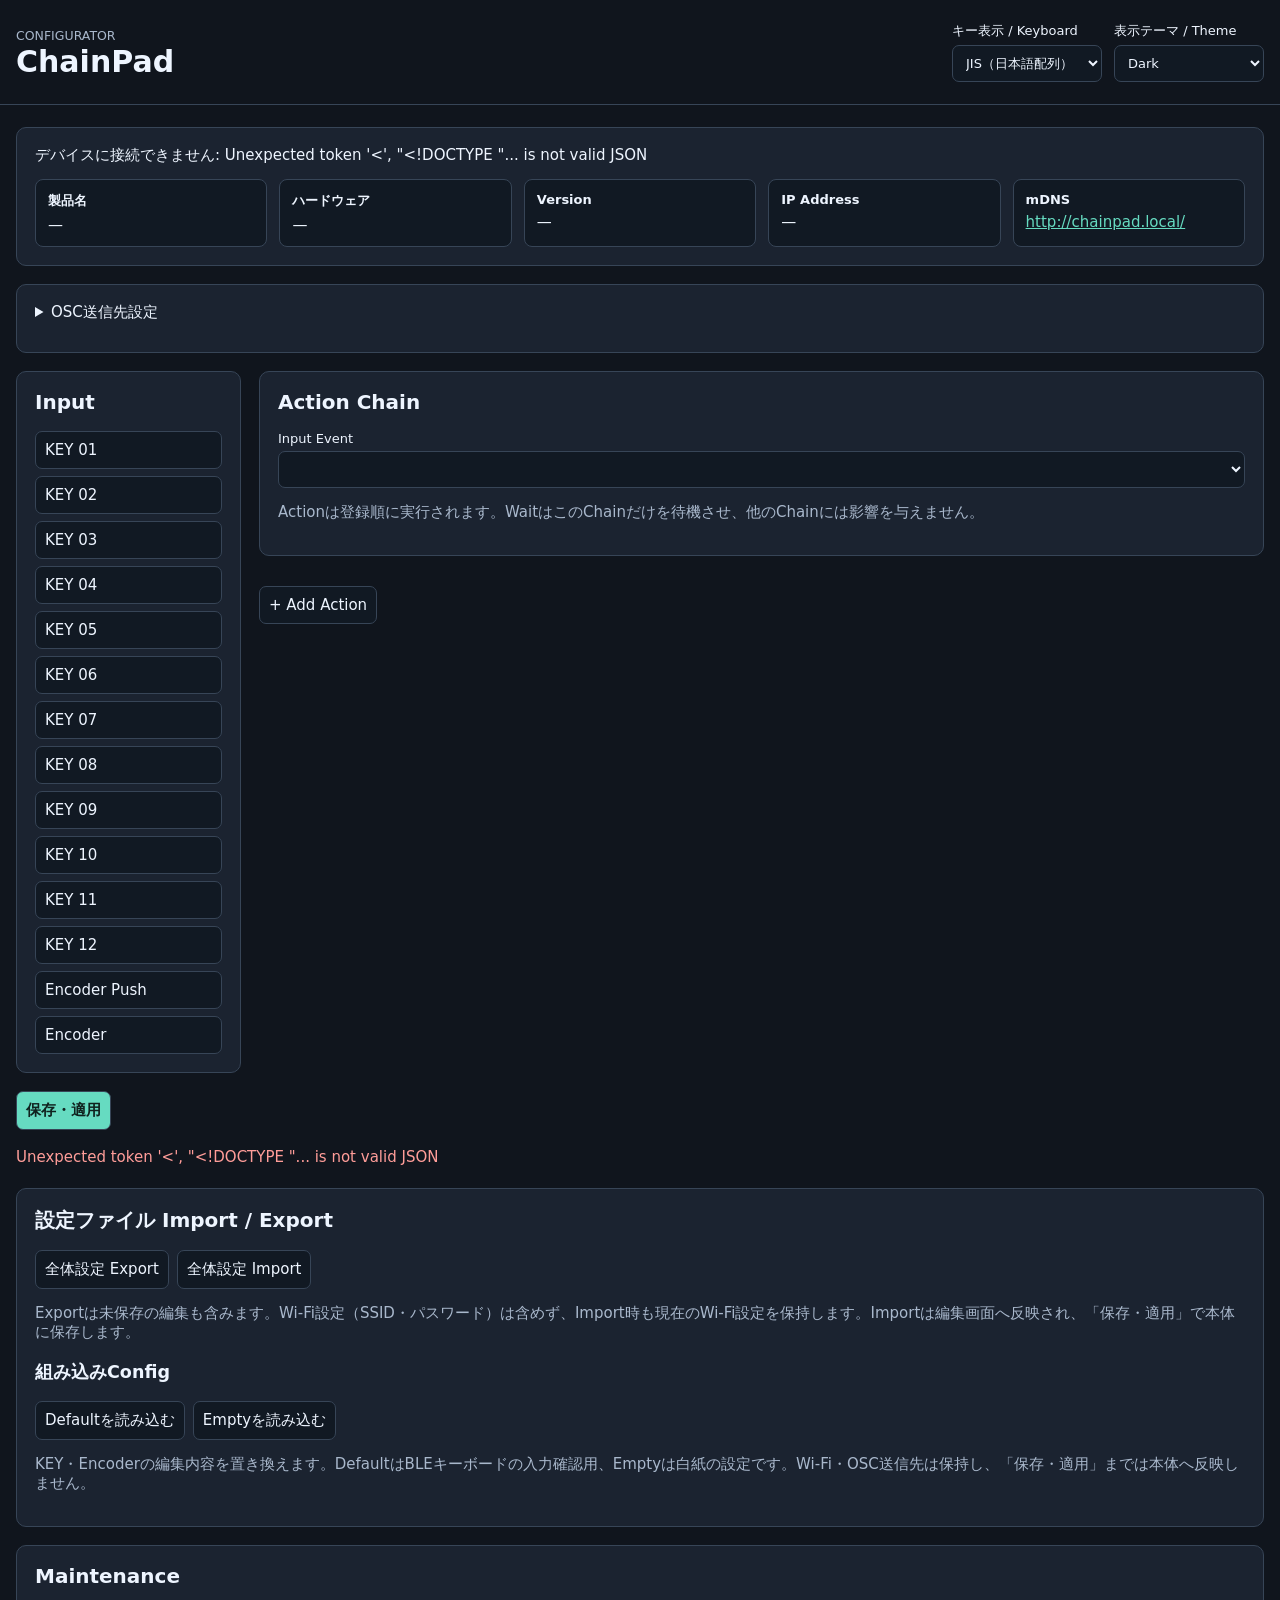
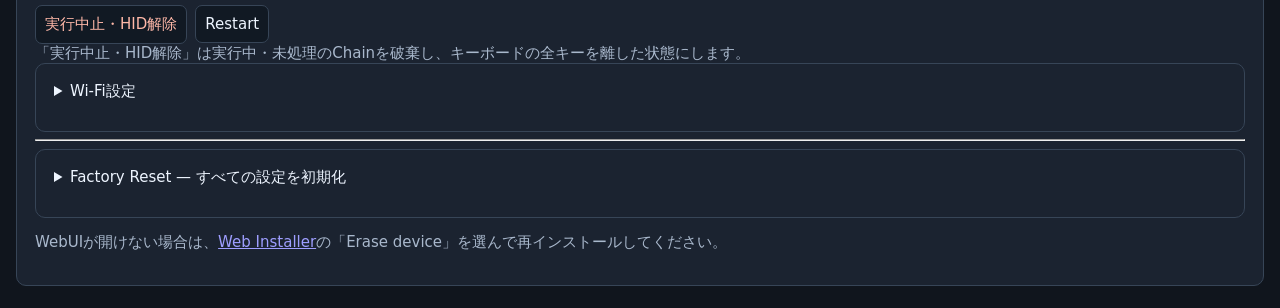
==== commit 97494ccb: "feat: integrate Loop editor and presets with paced OSC execution" ====
--- a/web/index.html
+++ b/web/index.html
@@ -62,6 +62,32 @@
  #firmwareUpdate{margin-top:16px;line-height:1.6;overflow-wrap:anywhere}#firmwareUpdate a{color:var(--accent)}.firmware-history{margin-top:12px}.firmware-history details{padding:12px;background:var(--field)}.firmware-history summary{margin:0}.firmware-history details[open]>summary{margin-bottom:12px}.firmware-release{border-top:1px solid var(--line);padding-top:12px;margin-top:12px}.firmware-release h3{font-size:16px;margin:0 0 8px}.firmware-release h4{font-size:13px;color:var(--muted);margin:8px 0 4px}.firmware-release ul{margin:0;padding-left:22px}.firmware-release p{margin:8px 0}.firmware-more{margin-top:12px}.firmware-history summary:focus-visible{outline:2px solid var(--accent);outline-offset:4px}
 </style>
 <style>
+.loop-card{border:2px solid var(--accent,#5793d6);border-radius:10px;margin:8px 0;padding:0;background:var(--panel)}
+.loop-editor-head{display:flex;flex-wrap:wrap;padding:10px;gap:8px}
+.loop-editor-head .buttons{margin-left:auto;flex-wrap:wrap}
+.loop-count{display:flex;align-items:center;gap:6px;white-space:nowrap}
+.loop-count input{width:80px;min-width:0}
+.loop-toggle,.node-handle{touch-action:none}
+.loop-body{margin:0 10px 0 14px;border-left:1px solid var(--line);padding-left:10px;min-width:0}
+.loop-body[hidden]{display:none}
+.loop-add-row{padding:8px 0}
+.loop-drop-zone{height:24px;display:flex;align-items:center;padding:0 9px;border:1px dashed transparent;border-radius:5px;font-size:12px;color:var(--muted);position:relative;margin:2px 0;min-width:0;overflow-wrap:anywhere}
+.loop-drop-zone .drop-label{visibility:hidden}.loop-drop-zone.boundary{height:30px}
+.loop-drop-zone.inside{color:var(--accent)}
+body.loop-dragging .loop-drop-zone{border-color:var(--line);background:var(--field)}
+body.loop-dragging .loop-drop-zone .drop-label{visibility:visible}
+body.loop-dragging .loop-drop-zone.invalid{opacity:.25}
+.loop-drop-zone.loop-drop-active{border:2px solid var(--accent)!important;background:color-mix(in srgb,var(--accent) 20%,var(--panel))!important;color:var(--text);font-weight:700}
+.loop-drag-source{opacity:.45}
+.loop-editor-head .action-summary{flex:1 1 160px;min-width:0}
+.tree-node{min-width:0}.tree-node.action-card::after{display:none}
+.chain-editing{grid-column:1/-1;display:grid;grid-template-columns:225px minmax(0,1fr);gap:18px}
+.chain-editing>nav{position:sticky;top:12px;align-self:start;max-height:calc(100vh - 24px);overflow:auto}
+@media(max-width:700px){.chain-editing{grid-template-columns:minmax(0,1fr)}.chain-editing>nav{position:static;max-height:none}}
+@media(max-width:700px){.loop-body{margin:0 4px 0 4px;padding-left:5px}.loop-drop-zone{font-size:11px}}
+@media(max-width:650px){.loop-editor-head .buttons{width:100%}}
+</style>
+<style>
 .osc-address-control{min-width:0;display:grid;gap:6px;align-content:start}.osc-address-control input{height:42px;min-width:0}.osc-address-picker-button{justify-self:start;font-size:13px}.osc-address-hint{line-height:1.6;overflow-wrap:anywhere}
 .osc-picker{color:var(--text);background:var(--panel);border:1px solid var(--line);border-radius:12px;padding:0;width:min(740px,calc(100% - 28px));max-height:85vh;overflow:auto}.osc-picker::backdrop{background:#0009}.osc-picker-heading{display:flex;align-items:center;justify-content:space-between;gap:12px;padding:18px 22px;border-bottom:1px solid var(--line)}.osc-picker-heading h2{margin:0}.osc-picker-body{padding:18px 22px}.osc-picker-filters{display:flex;flex-wrap:wrap;gap:6px;margin:12px 0}.osc-picker-filters button{font-size:13px}.osc-picker-filters [aria-pressed=true]{border-color:var(--accent);color:var(--accent)}.osc-picker-results{max-height:34vh;overflow:auto;border-top:1px solid var(--line)}.osc-picker-result{display:grid;grid-template-columns:minmax(0,1fr) auto;gap:6px 12px;width:100%;text-align:left;background:transparent;border:0;border-bottom:1px solid var(--line);border-radius:0;padding:14px 8px}.osc-picker-result:hover{background:var(--field)}.osc-picker-result code{grid-column:1/-1;color:var(--accent);overflow-wrap:anywhere}.osc-picker-result small{grid-column:1/-1;line-height:1.6}.osc-picker-foot{padding:12px 22px;border-top:1px solid var(--line);font-size:12px;color:var(--muted);line-height:1.6}.osc-picker-foot p{margin:5px 0}.osc-picker a{color:var(--accent)}.osc-picker button:focus-visible,.osc-picker input:focus-visible,.osc-address-picker-button:focus-visible{outline:2px solid var(--accent);outline-offset:2px}@media(max-width:700px){.osc-picker-heading,.osc-picker-body,.osc-picker-foot{padding:14px}.osc-picker-heading h2{font-size:18px}}
 </style>
@@ -85,9 +111,9 @@
 <p id="obsDiagnostics" class="hint"></p><p id="obsStorage" class="hint"></p>
 <p id="obsMessage" role="status"></p><div class="buttons obs-buttons"><button id="obsSave" class="primary" type="button" disabled>Save OBS</button><button id="obsReconnect" type="button" disabled>Reconnect</button></div>
 <p class="hint">OBS専用の保存です。保存・反映受付と接続成功は別です。Reconnectは編集中の値ではなく、本体に保存済みの設定を使用します。</p></details>
-<nav class="panel"><h2>Input</h2><div id="inputs"></div></nav>
+<div class="chain-editing"><nav class="panel"><h2>Input</h2><div id="inputs"></div></nav>
 <section><div class="panel"><div class="input-heading"><h2 id="title">Action Chain</h2><details id="keyPresetMenu" class="preset-menu" hidden><summary aria-label="Key Preset操作">…</summary><div class="preset-menu-items"><button id="exportKey">Preset Export</button><button id="importKey">Preset Import</button></div></details></div><label>Input Event<select id="event"></select></label><p class="hint">Actionは登録順に実行されます。WaitはこのChainだけを待機させ、他のChainには影響を与えません。</p><p id="actionSlots" class="hint" role="status"></p><p id="waitWarning" class="danger" role="status" hidden></p></div><div id="actions"></div><button id="add">+ Add Action</button></section>
-<div class="toolbar"><button class="primary" id="save">保存・適用</button><span id="dirty" class="hint"></span></div>
+</div><div class="toolbar"><button class="primary" id="save">保存・適用</button><span id="dirty" class="hint"></span></div>
 <div id="message" role="status"></div>
 <section class="network panel"><h2>設定ファイル Import / Export</h2><div class="buttons"><button id="exportFull">全体設定 Export</button><button id="importFull">全体設定 Import</button></div><p class="hint">Exportは未保存の編集も含みます。Wi-Fi設定（SSID・パスワード）は含めず、Import時も現在のWi-Fi設定を保持します。Importは編集画面へ反映され、「保存・適用」で本体に保存します。</p><h3>組み込みConfig</h3><div class="buttons"><button id="loadDefault">Defaultを読み込む</button><button id="loadEmpty">Emptyを読み込む</button></div><p class="hint">KEY・Encoderの編集内容を置き換えます。DefaultはBLEキーボードの入力確認用、Emptyは白紙の設定です。Wi-Fi・OSC送信先は保持し、「保存・適用」までは本体へ反映しません。</p></section>
 <input id="presetFile" type="file" accept=".json,application/json" hidden>
@@ -112,6 +138,8 @@
 <script src="builtin-config-data.js"></script>
 <script src="osc-addresses.js"></script>
 <script src="action-ui.js"></script>
+<script src="loop-model.js"></script>
+<script src="loop-editor.js"></script>
 <script src="rotation-ui.js"></script>
 <script src="obs-settings.js"></script>
 <script src="obs-actions.js"></script>
@@ -161,7 +189,7 @@
   if(config)renderActions();
 };
 function message(text,error=false){$('message').textContent=text;$('message').classList.toggle('error',error);}
-function changed(){dirty=true;$('dirty').textContent='未保存の変更あり';waitWarning();if(config)document.querySelectorAll('.action-summary').forEach((el,i)=>{if(current()[i])el.textContent=actionSummary(current()[i]);});RotationEditor.refresh();}
+function changed(){dirty=true;$('dirty').textContent='未保存の変更あり';waitWarning();if(config)document.querySelectorAll('.action-summary[data-action-index]').forEach(el=>{const a=current()[Number(el.dataset.actionIndex)];if(a)el.textContent=actionSummary(a);});RotationEditor.refresh();}
 function waitWarning(){if(!config)return;const base=Math.floor(selected/2)*2;const pair=config.chains.filter(c=>c.input===base||c.input===base+1);const waits=pair.some(c=>c.actions.some(a=>a.protocol==='wait'&&a.delayMs>0));$('waitWarning').hidden=!waits;$('waitWarning').textContent=waits?'Wait中もRelease・別キー・同じキーの再入力は独立して実行されます。Releaseが先に実行され、待機後のNote On / KeyDownが後から届く場合があります。':'';}
 async function api(path,method='GET',body){const request=async()=>{const r=await fetch('/api/'+path,{method,headers:body?{'Content-Type':'application/json'}:{},body:body?RotationPreview.stringify(body):undefined});const data=await r.json();if(!r.ok)throw Error(data.message||r.statusText);return data;};if(path!=='status'||method!=='GET')return request();if(api.statusPending)return api.statusPending;api.statusPending=request();try{return await api.statusPending;}finally{api.statusPending=null;}}
 function control(label,value,options,onchange,type='text',min,max){const wrap=document.createElement('label');wrap.textContent=label;const el=document.createElement(options?'select':'input');if(options){for(const [v,name]of options){const o=document.createElement('option');o.value=v;o.textContent=name;el.append(o);}}else{el.type=type;if(min!==undefined)el.min=min;if(max!==undefined)el.max=max;}el.value=value;el.onchange=()=>{onchange(type==='number'?Number(el.value):el.value);changed();};wrap.append(el);return wrap;}
@@ -169,9 +197,10 @@
 function current(){return config.chains.find(c=>c.input===selected).actions;}
 function button(text,fn,disabled=false){const b=document.createElement('button');b.textContent=text;b.onclick=fn;b.disabled=disabled;return b;}
 const actionLabels={osc:'🛜OSC',midi:'🎹MIDI',keyboard:'⌨HID',obs:'🎬 OBS',wait:'⏱Wait',stopOtherChains:'他のChainを中断'};
-function renderActions(){cancelActionDrag();obsScenes.clear();waitWarning();$('exportKey').disabled=$('importKey').disabled=selected>=26;const list=$('actions');list.replaceChildren();const actions=current();actions.forEach((a,i)=>{const card=document.createElement('article');card.className='action-card';const head=document.createElement('div');head.className='action-head';const handle=button('≡',()=>{});handle.className='drag-handle';actionDrag(handle,card,i);const number=document.createElement('span');number.className='action-number';number.textContent=i+1;const title=document.createElement('strong');title.className='action-kind';title.textContent=actionLabels[a.protocol]+(a.protocol==='obs'&&!capabilities.obsActions?'（非対応）':'');const summary=document.createElement('span');summary.className='action-summary';summary.textContent=actionSummary(a);const ops=document.createElement('div');ops.className='buttons';const toggle=button(editingAction===i?'完了':'編集',()=>{editingAction=editingAction===i?-1:i;renderActions();$('actions').children[i].querySelector('.edit-action').focus();});toggle.className='edit-action';toggle.setAttribute('aria-expanded',String(editingAction===i));toggle.setAttribute('aria-controls',`action-details-${i}`);ops.append(toggle,button('削除',()=>{actions.splice(i,1);if(editingAction===i)editingAction=-1;else if(editingAction>i)--editingAction;changed();renderActions();}));head.append(handle,number,title,summary,ops);card.append(head);list.append(card);if(editingAction!==i)return;const detail=document.createElement('div');detail.id=`action-details-${i}`;detail.className='action-details';card.append(detail);const hint=document.createElement('p');hint.className='hint';hint.textContent='完了は編集を閉じます。本体への保存は「保存・適用」で行います。';detail.append(hint);const fields=document.createElement('div');fields.className='fields';if(a.protocol!=='obs')fields.append(control('Action',a.protocol,Object.entries(actionLabels),v=>{actions[i]=defaults(v);renderActions();}));
+function renderActions(){LoopEditor.render(renderFlatActions);}
+function renderFlatActions(){cancelActionDrag();obsScenes.clear();waitWarning();$('exportKey').disabled=$('importKey').disabled=selected>=26;const list=$('actions');list.replaceChildren();const actions=current();actions.forEach((a,i)=>{if(a.protocol==='loopStart'||a.protocol==='loopEnd')return;const card=document.createElement('article');card.className='action-card';card.dataset.actionIndex=i;const head=document.createElement('div');head.className='action-head';card.append(head);list.append(card);if(editingAction!==i)return;const detail=document.createElement('div');detail.id=`action-details-${i}`;detail.className='action-details';card.append(detail);const hint=document.createElement('p');hint.className='hint';hint.textContent='完了は編集を閉じます。本体への保存は「保存・適用」で行います。';detail.append(hint);const fields=document.createElement('div');fields.className='fields';if(a.protocol!=='obs')fields.append(control('Action',a.protocol,Object.entries(actionLabels),v=>{actions[i]=defaults(v);renderActions();}));
 if(a.protocol==='wait')fields.append(control('待機時間 (ms)',a.delayMs,null,v=>a.delayMs=v,'number',0,86400000));
-if(a.protocol==='obs'){fields.append(control('Action',a.protocol,Object.entries(actionLabels),v=>{actions[i]=defaults(v);renderActions();}));ObsActionsUI.render(a,fields,control,changed,renderActions,capabilities,obsScenes);if(!capabilities.obsActions)title.textContent='🎬 OBS（非対応）';}
+if(a.protocol==='obs'){fields.append(control('Action',a.protocol,Object.entries(actionLabels),v=>{actions[i]=defaults(v);renderActions();}));ObsActionsUI.render(a,fields,control,changed,renderActions,capabilities,obsScenes);}
 if(a.protocol==='stopOtherChains'){const hint=document.createElement('p');hint.className='hint action-note';hint.textContent='実行中の他のAction Chainを中断します。実行済みのMIDI・HID・OSC操作は取り消されません。';fields.append(hint);}
 if((a.protocol==='midi'&&!['allNotesOn','allNotesOff','allNotesOnOff'].includes(a.message))||a.protocol==='keyboard'){
   if(a.protocol==='midi')fields.classList.add('midi');
@@ -203,7 +232,7 @@
 async function status(){clearTimeout(statusTimer);if(document.hidden||status.paused||status.running)return;status.running=true;const epoch=obsEditor.epoch();try{const s=await api('status');if(epoch===obsEditor.epoch()){obsEditor.updateStatus(s.obs);obsScenes.tick(s.obs);}$('connections').replaceChildren();for(const [key,label]of [['wifi','Wi-Fi'],['usbMidi','USB MIDI'],['usbKeyboard','USB HID'],['bleMidi','BLE MIDI'],['bleKeyboard','BLE HID']]){const unsupported=(key==='usbMidi'&&s.usbMidiSupported===false)||(key==='usbKeyboard'&&s.usbKeyboardSupported===false);const tag=document.createElement('span');tag.className='tag'+(!unsupported&&s[key]?' on':'');tag.textContent=`${label}: ${unsupported?'非対応':s[key]?'接続':'未接続'}`;$('connections').append(tag);}$('systemName').textContent=s.name||'ChainPad';$('systemHardware').textContent=(s.hardware||'—').replace(/\s*\/\s*ChainOSCPad PCB$/,'');$('systemVersion').textContent=s.version||'—';$('systemIp').textContent=s.wifi&&s.ip&&s.ip!=='0.0.0.0'?s.ip:s.apIp||'—';void firmwareUpdate.check(s);}catch(e){if(epoch===obsEditor.epoch()){obsEditor.statusFailed();obsScenes.failed();}$('connections').textContent='デバイスに接続できません: '+e.message;}finally{status.running=false;if(!document.hidden&&!status.paused)statusTimer=setTimeout(status,3000);}}
 function run(fn){return async()=>{try{await fn();}catch(e){message(e.message,true);}};}
 $('event').onchange=()=>{editingAction=-1;selected=Number($('event').value);renderActions();};
-$('add').onclick=()=>{const s=actionSlots();if(s.used>=s.limit||saving)return;current().push(defaults('osc'));editingAction=current().length-1;changed();renderActions();};
+$('add').onclick=()=>LoopEditor.add();
 async function saveConfig(replaceUnsupported=false){
   if(typeof obsEditor!=='undefined'&&obsEditor.busy())throw Error('OBS操作の完了を待ってください。');
   if(!config)return;
@@ -214,7 +243,7 @@
   const normalized=Presets.read(Presets.full(snapshot),'full',capabilities);
   snapshot.encoderRotation=normalized.config.encoderRotation;
   saving=true;
-  cancelActionDrag();
+  LoopEditor.cancel();
   const controls=[...document.querySelectorAll('button,input,select')].map(el=>[el,el.disabled]);
   controls.forEach(([el])=>el.disabled=true);
   try{
